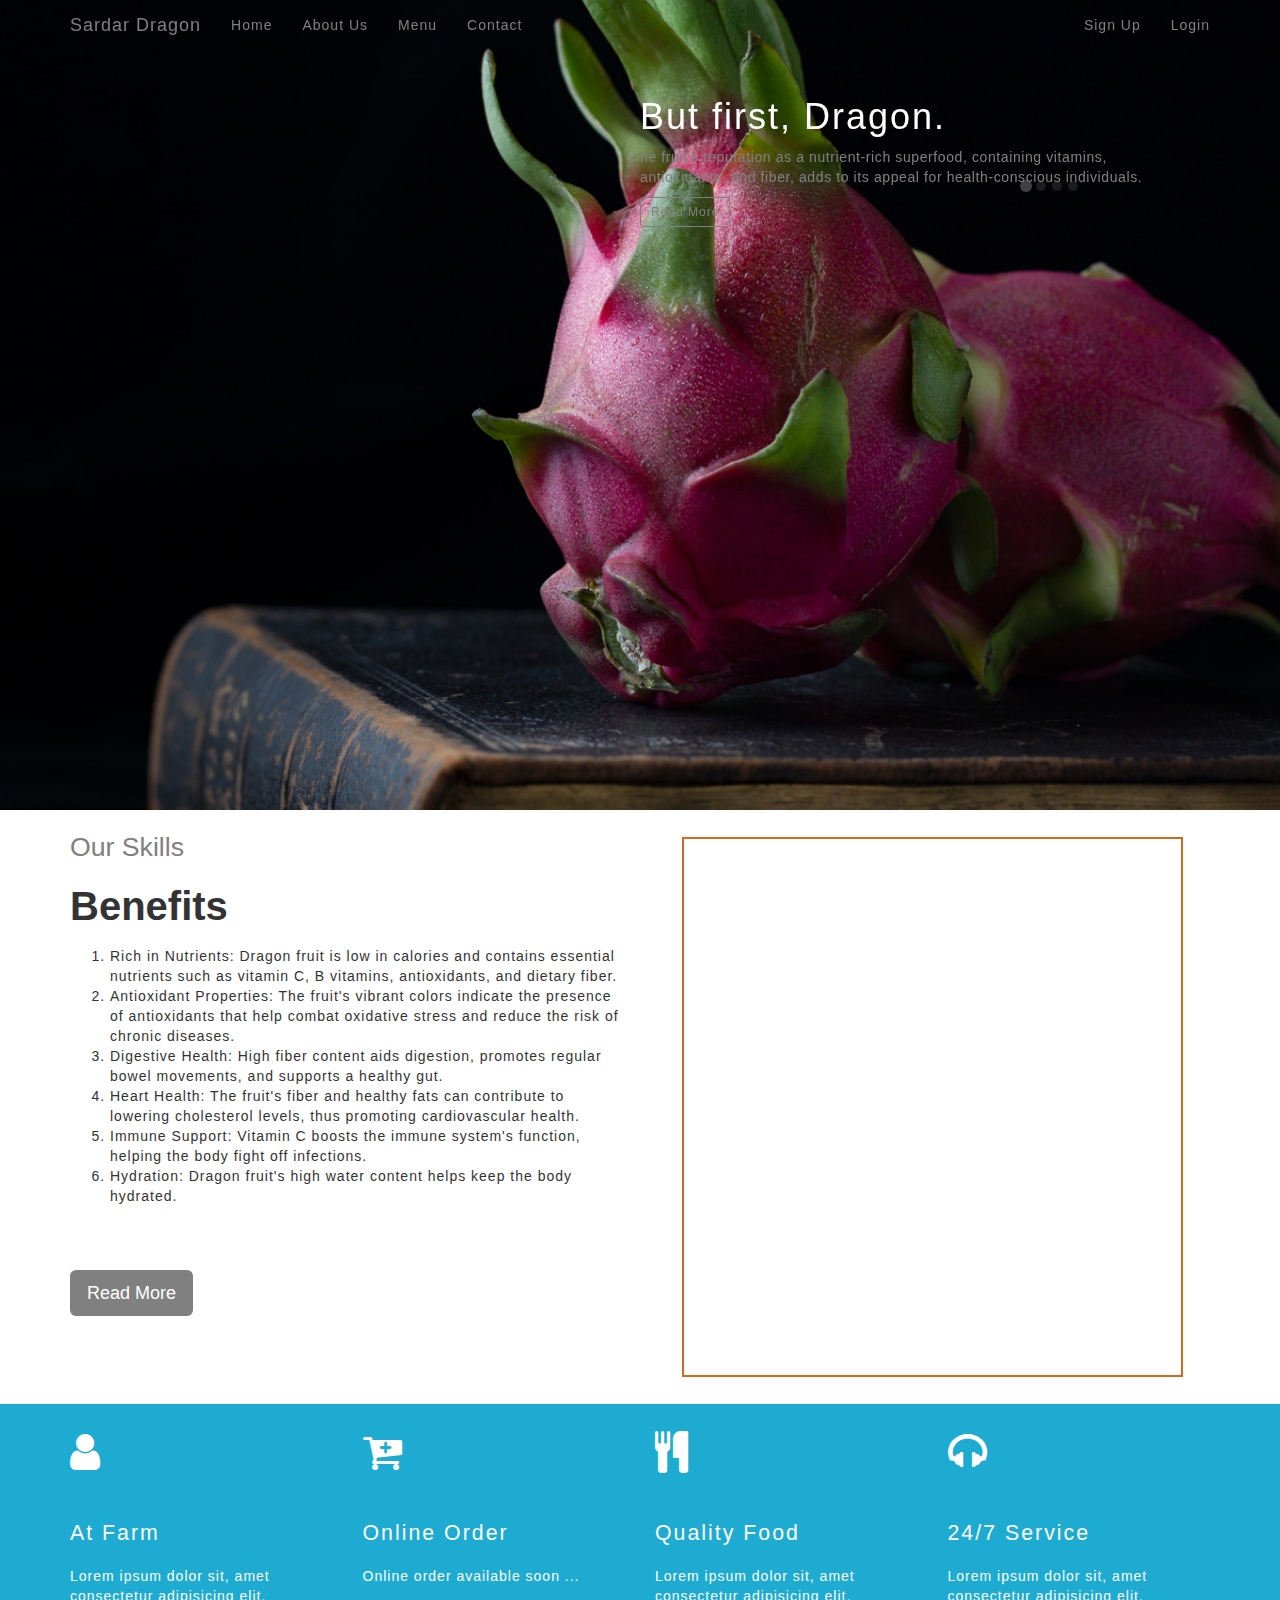
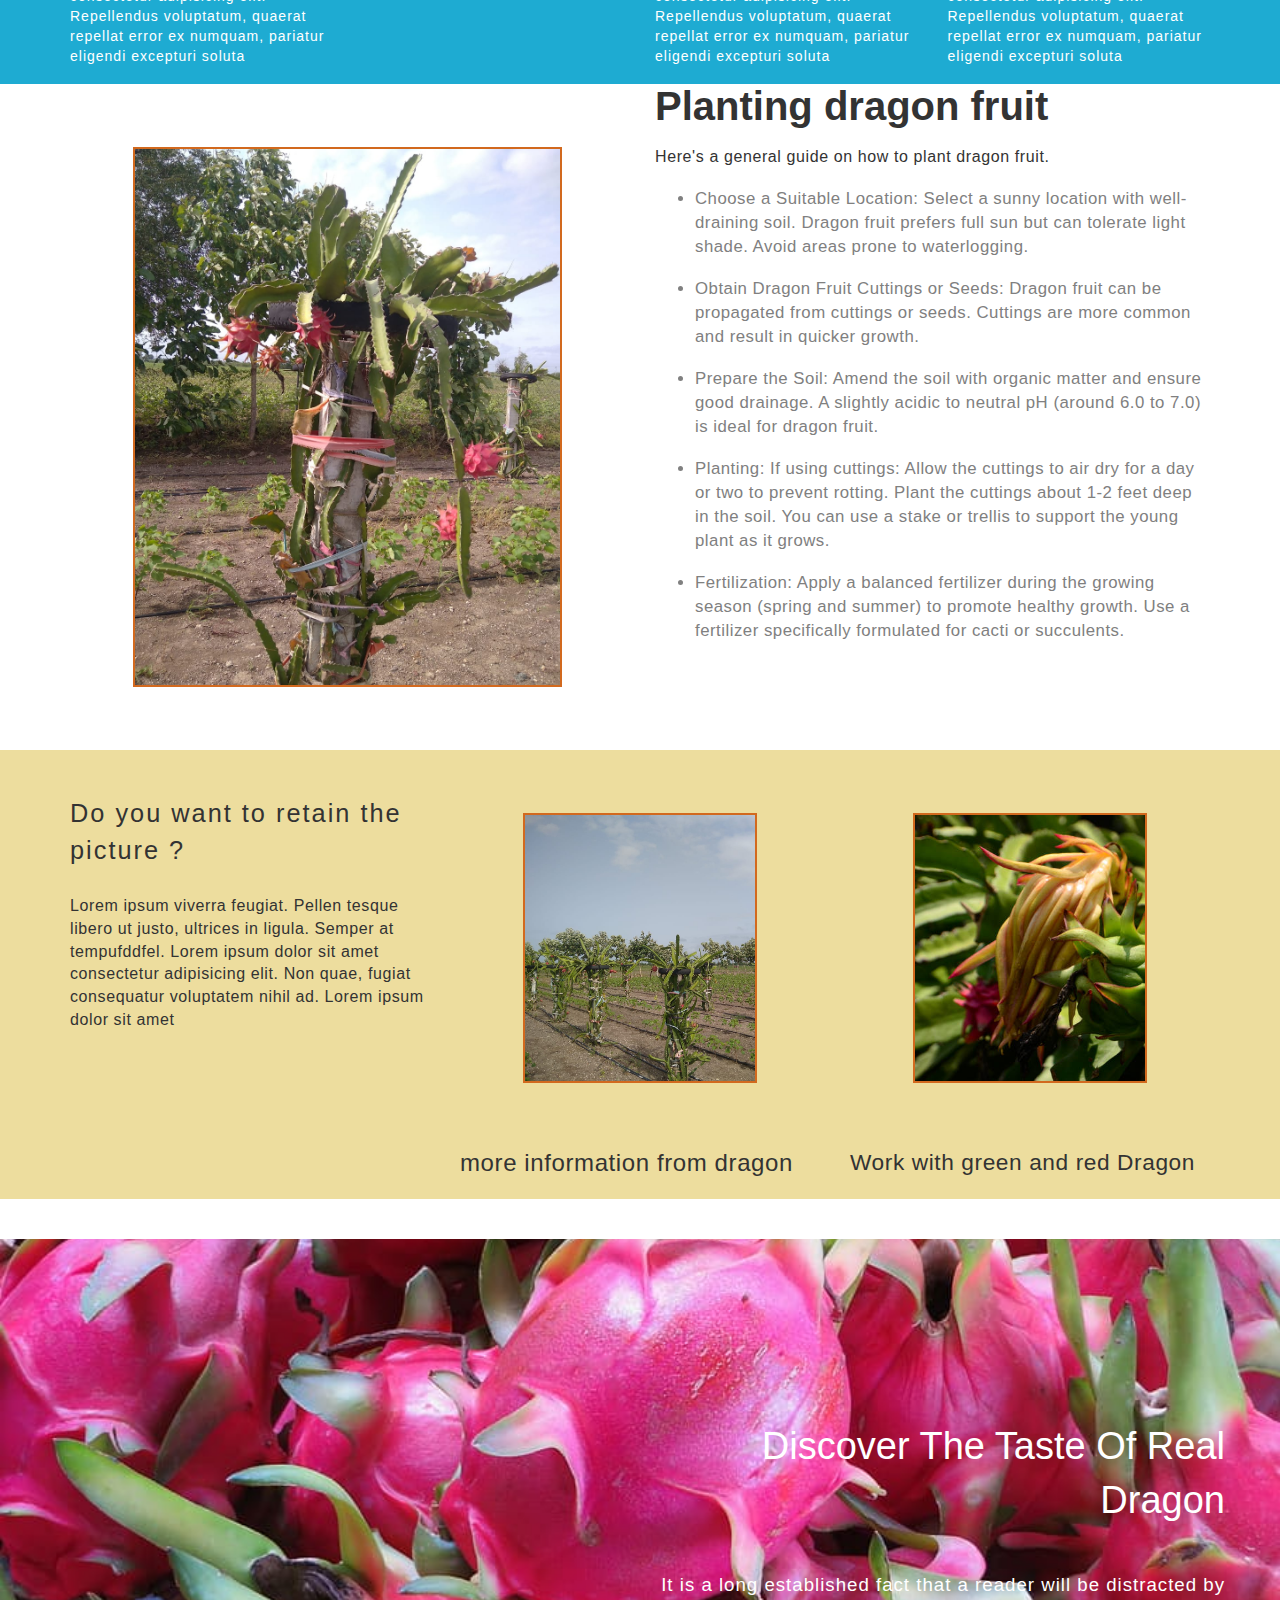
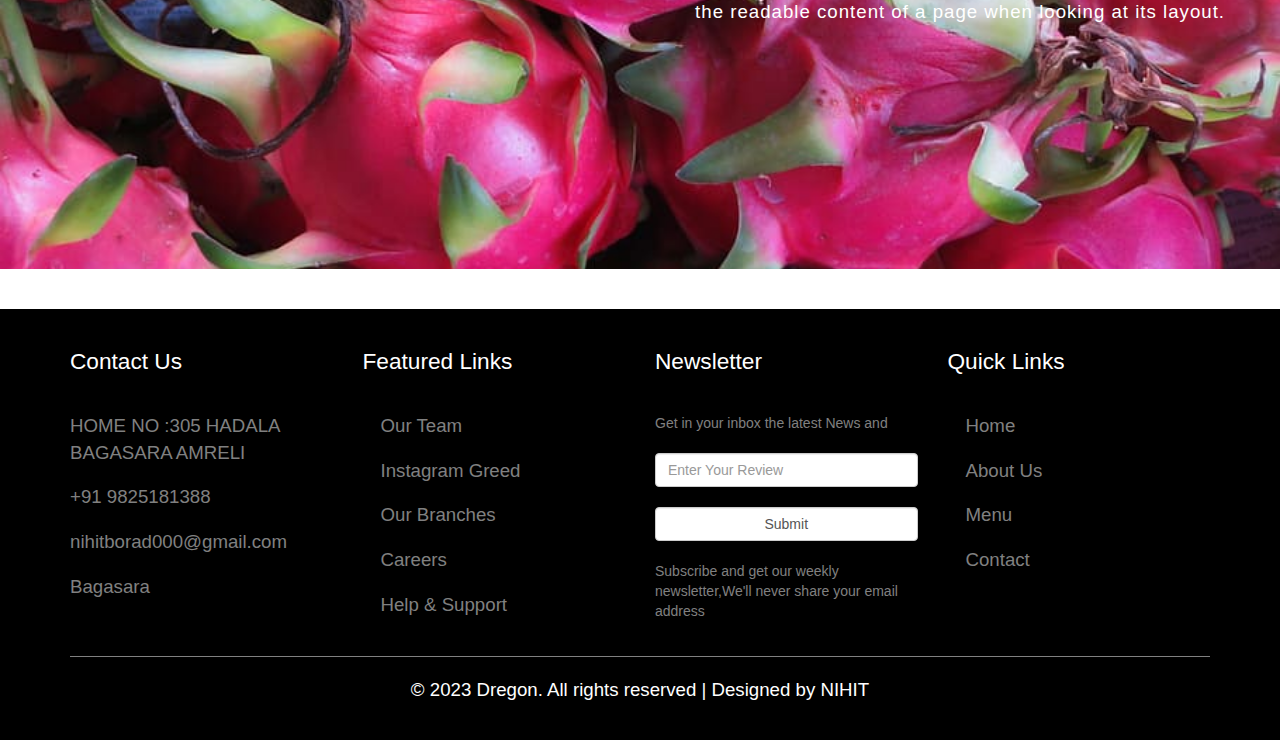
==== index.html @ 06ad3b14 "index.html" ====
<!DOCTYPE html>
<html lang="en">
<head>
    <meta charset="UTF-8">
    <meta http-equiv="X-UA-Compatible" content="IE=edge">
    <meta name="viewport" content="width=device-width, initial-scale=1.0">
    <title>Homepage</title>
    <link rel="stylesheet" href="css/bootstrap.min.css">
    <script src="js/jquery.min.js"></script>
    <script async src="https://pagead2.googlesyndication.com/pagead/js/adsbygoogle.js?client=ca-pub-2077417369306434"
     crossorigin="anonymous"></script>
    <meta name="google-adsense-account" content="ca-pub-2077417369306434">
    <script src="js/bootstrap.min.js"></script>
    <link rel="stylesheet" href="css/homepage.css">
    <link rel="stylesheet" href="https://cdnjs.cloudflare.com/ajax/libs/font-awesome/4.7.0/css/font-awesome.min.css">

</head>
<body>
   <script>
window.embeddedChatbotConfig = {
chatbotId: "KHoWxWak4g1ku_SMNcj6U",
domain: "www.chatbase.co"
}
</script>
<script
src="https://www.chatbase.co/embed.min.js"
chatbotId="KHoWxWak4g1ku_SMNcj6U"
domain="www.chatbase.co"
defer>
</script>
    <!-- HEADER -->
    <div style="background-image: url(img/19.jpg); height: 90vh; background-position:0pt; background-size: cover;">
        <div class="container">
            <div class="row">
                <div class="col-md-12">
                    <nav class="navbar navcss navbar-fixed-top">
                        <div class="container">
                            <div class="navbar-header">
                                <button type="button" class="navbar-toggle" data-toggle="collapse" data-target="#myNavbar">
                                    <span class="icon-bar menu"></span>
                                    <span class="icon-bar menu"></span>
                                    <span class="icon-bar menu"></span> 
                                </button>
                                <a class="navbar-brand logo" href="index.html">Sardar Dragon</a>
                            </div>
                            <div class="collapse navbar-collapse" id="myNavbar">
                                <ul class="nav navbar-nav navicon">
                                    <li class="active"><a href="index.html">Home</a></li>
                                    <li><a href="about.html">About Us</a></li>
                                    <li><a href="menu.html">Menu</a></li>
                                    <li><a href="contactus.html">Contact</a></li>
                                </ul>
                                <ul class="nav navbar-nav navbar-right navicon">
                                    <li><a href="#">Sign Up</a></li>
                                    <li><a href="#">Login</a></li>
                                </ul>
                            </div>
                        </div>
                    </nav>                  
                </div>
            </div>
<br><br>
            <!-- CARSOULE -->
            <div class="row" style="padding: 4vh;">
                <div class="col-md-offset-6">
                    <div id="myCarousel" class="carousel slide" data-ride="carousel">
                        <!-- Indicators -->
                        <ol class="carousel-indicators carslcss">
                          <li data-target="#myCarousel" data-slide-to="0"class="active"></li>
                          <li data-target="#myCarousel" data-slide-to="1"></li>
                          <li data-target="#myCarousel" data-slide-to="2"></li>
                          <li data-target="#myCarousel" data-slide-to="3"></li>
                        </ol>
                      
                        <!-- Wrapper for slides -->
                        <div class="carousel-inner" role="listbox">
                            <div class="item active carsl-content">
                              <h1>But first, Dragon.</h1>
                              <p>he fruit's reputation as a nutrient-rich superfood, containing vitamins, antioxidants, and fiber, adds to its appeal for health-conscious individuals.</p>
                              <button type="button" class="btn btn-sm">Read More</button>
                            </div>
                          
                            <div class="item carsl-content">
                              <h1>Unusual Shape !</h1>
                              <p> Dragon fruit's oblong or pear-like shape, often with scales resembling flames, gives it an otherworldly and intriguing appearance.</p>
                              <button type="button" class="btn btn-sm">Read More</button>
                            </div>

                            <div class="item carsl-content">
                                <h1>I love test of Dragon</h1>
                                <p>Its uncommon appearance makes dragon fruit a great conversation starter when shared among friends or used in gatherings.</p>
                                <button type="button" class="btn btn-sm">Read More</button>
                            </div>

                            <div class="item carsl-content">
                              <h1> Refreshing Flavor</h1>
                              <p>The mild, slightly sweet taste with hints of floral or tropical undertones is refreshing and appealing to a wide range of palates.</p>
                              <button type="button" class="btn btn-sm">Read More</button>
                            </div>
                        </div>            
                    </div>  
                </div>
            </div>
        </div>  
    </div>

    <div class="container">
        <div class="row">
            <div class="col-md-12">
                <div class="row">
                    <div class="col-md-6">
                        <div class="skills-title">Our Skills</div>
                        <div class="headline">Benefits</div>
                        <div class="details">
                            <ol>
                                <li>Rich in Nutrients: Dragon fruit is low in calories and contains essential nutrients such as vitamin C, B vitamins, antioxidants, and dietary fiber.</li>
                                <li>Antioxidant Properties: The fruit's vibrant colors indicate the presence of antioxidants that help combat oxidative stress and reduce the risk of chronic diseases.</li>
                               <li>Digestive Health: High fiber content aids digestion, promotes regular bowel movements, and supports a healthy gut.</li>
                               <li>Heart Health: The fruit's fiber and healthy fats can contribute to lowering cholesterol levels, thus promoting cardiovascular health.</li>
                               <li>Immune Support: Vitamin C boosts the immune system's function, helping the body fight off infections.</li>
                               <li>Hydration: Dragon fruit's high water content helps keep the body hydrated.</li>
                            </ol>
                        </div>
                        <button type="button" class="btn btn-lg skills-button">Read More</button>
                    </div>
                    <div class="col-md-6">
                        <div style="background-image: url(img/2.jpg); height: 60vh; background-position: 0pt; background-size: cover; margin: 3vh; border: 2px solid chocolate;"></div>
                    </div>
                </div>
            </div>
        </div>
    </div>

  <div class="container-fluid" style="background-color: rgb(30, 171, 210);">
        <div class="container">
            <div class="row">
                <div class="col-md-3">
                    <div><i class="fa fa-user fafacss fa-3x"></i></div>
                    <div class="title-cofee-type"> At Farm</div>
                    <div class="par-cofee-type">Lorem ipsum dolor sit, amet consectetur adipisicing elit. Repellendus voluptatum, quaerat repellat error ex numquam, pariatur eligendi excepturi soluta</div>
                </div>

                <div class="col-md-3">
                    <div><i class="fa fa-cart-plus fafacss fa-3x"></i></div>
                    <div class="title-cofee-type">Online Order</div>
                    <div class="par-cofee-type">Online order available soon ...</div>
                </div>

                <div class="col-md-3 mx-2">
                    <div><i class="fa fa-cutlery fafacss fa-3x"></i></div>
                    <div class="title-cofee-type">Quality Food</div>
                    <div class="par-cofee-type">Lorem ipsum dolor sit, amet consectetur adipisicing elit. Repellendus voluptatum, quaerat repellat error ex numquam, pariatur eligendi excepturi soluta</div>
                </div>
                
                <div class="col-md-3">
                    <div><i class="fa fa-headphones fafacss fa-3x"></i></div>
                    <div class="title-cofee-type">24/7 Service</div>
                    <div class="par-cofee-type">Lorem ipsum dolor sit, amet consectetur adipisicing elit. Repellendus voluptatum, quaerat repellat error ex numquam, pariatur eligendi excepturi soluta</div>
                </div>
            </div>
        </div>
    </div>

    <div class="container">
        <div class="row">
            <div class="col-md-6">
                <div style="background-image: url(img/4.jpg); height: 60vh; background-position: 0pt; background-size: cover; margin: 7vh; border: 2px solid chocolate;"></div>
            </div>
            <div class="col-md-6">
                <div class="headline">Planting dragon fruit</div>
                <div class="par-esiest">Here's a general guide on how to plant dragon fruit.</div>
                <ul class="easy-ul-list">
                    <li p style="font-size: larger;">Choose a Suitable Location:  Select a sunny location with well-draining soil. Dragon fruit prefers full sun but can tolerate light shade. Avoid areas prone to waterlogging.</li>
                    <li p style="font-size: larger;">Obtain Dragon Fruit Cuttings or Seeds:  Dragon fruit can be propagated from cuttings or seeds. Cuttings are more common and result in quicker growth.</li>
                    <li p style="font-size: larger;">Prepare the Soil:
                        Amend the soil with organic matter and ensure good drainage. A slightly acidic to neutral pH (around 6.0 to 7.0) is ideal for dragon fruit.</li>
                    <li p style="font-size: larger;">Planting:  If using cuttings: Allow the cuttings to air dry for a day or two to prevent rotting. Plant the cuttings about 1-2 feet deep in the soil. You can use a stake or trellis to support the young plant as it grows.</li>
                    <li p style="font-size: larger;">Fertilization:  Apply a balanced fertilizer during the growing season (spring and summer) to promote healthy growth. Use a fertilizer specifically formulated for cacti or succulents.</li>
                    
                </ul>
            </div>
        </div>
    </div>
    
    <div class="container-fluid" style="background-color: rgb(237, 221, 158);">
        <div class="container">
            <div class="row">
                <div class="col-md-4">
                    <div class="title-esiest">
                        Do you want to retain the picture ?
                    </div>
                    <div class="par-esiest">
                        Lorem ipsum viverra feugiat. Pellen tesque libero ut justo, ultrices in ligula. Semper at tempufddfel. Lorem ipsum dolor sit amet consectetur adipisicing elit. Non quae, fugiat consequatur voluptatem nihil ad. Lorem ipsum dolor sit amet
                    </div>
                </div>

                <div class="col-md-4">
                    <div style="background-image: url(img/pic.jpg); height: 30vh; background-position: 0pt; background-size: cover; margin: 7vh; border: 2px solid chocolate;"></div>
                       
                                     
                    <div class="par-video"> more information from dragon</div>
                </div>

                <div class="col-md-4">
                    <div style="background-image: url(img/njjik.jpg); height: 30vh; background-position: 0pt; background-size: cover; margin: 7vh; border: 2px solid chocolate;"></div>                    
                    <div class="par-video2">Work with green and red Dragon</div>
                </div>
            </div>
        </div>
    </div>
<br><br>
    <div class="container-fluid" style="background-image: url(img/31.jpg); height: 70vh; background-position:center; background-size: cover;">
        <div class="container">
            <div class="row">
                <div class="col-md-offset-6">
                    <div class="discover-real">
                        Discover The Taste Of Real Dragon
                    </div>
                    <div class="discover-par">
                        It is a long established fact that a reader will be distracted by the readable content of a page when looking at its layout.
                    </div>
                </div>
            </div>
        </div>
    </div>
    <br><br>


    <div class="container-fluid" style="background-color: black; color: white;">
        <div class="container">
            <div class="row">
                <div class="col-md-3">
                    <div class="footer-title">Contact Us</div>
                    <div class="footer-con"> HOME NO :305 HADALA BAGASARA AMRELI</div>
                    <div class="footer-con">+91 9825181388</div>
                    <div class="footer-con">nihitborad000@gmail.com</div>
                    <div class="footer-con">Bagasara</div>
                </div>
                <div class="col-md-3">
                    <div class="footer-title">Featured Links</div>
                    <div class="footer-link"><a href="#">Our Team</a></div>
                    <div class="footer-link"><a href="#">Instagram Greed</a></div>
                    <div class="footer-link"><a href="#">Our Branches</a></div>
                    <div class="footer-link"><a href="#">Careers</a></div>
                    <div class="footer-link"><a href="#">Help & Support</a></div>
                </div>
                <div class="col-md-3">
                    <div class="footer-title">Newsletter</div>
                    <div style="color: grey;">Get in your inbox the latest News and</div><br>
                    <form action="">
                        <input type="text" class="form-control" placeholder="Enter Your Review"><br>
                        <input type="submit" value="Submit" class="form-control"><br>
                    </form>
                    <div style="color: grey;">Subscribe and get our weekly newsletter,We'll never share your email address</div>
                </div>
                <div class="col-md-3">
                    <div class="footer-title">Quick Links</div>
                    <div class="footer-link"><a href="index.html">Home</a></div>
                    <div class="footer-link"><a href="about.html">About Us</a></div>
                    <div class="footer-link"><a href="menu.html">Menu</a></div>
                    <div class="footer-link"><a href="contactus.html">Contact</a></div>
                </div>
            </div><hr style="border-color: grey;">

            <div class="row">
                <div class="col-md-12">
                    <div class="text-center" style="padding: 0 0 4vh 0; font-size: 14pt;">© 2023 Dregon. All rights reserved | Designed by NIHIT</div>
                </div>
            </div>
        </div>
    </div>
</body>
</html>
---- css/homepage.css ----
/* NAVBAR CSS =============== */

.logo
{
    color: grey;
    letter-spacing: 1px;
}
.logo:hover
{
    color: white;
}
.navicon li a
{
    color: grey;
    letter-spacing: 1px;
}
.navicon li a:hover
{
    background-color: transparent;
    color: white;
}
.navicon li a:focus
{
    background-color: transparent;
}
.menu
{
    background-color: grey;
}


/* CAROSUL CSS =============== */
.carslcss
{
    /* background-color: blue; */
    text-align: right;
}

.carslcss li
{
    border:none;    
    background-color: grey;
    opacity: 0.2;
}
.carslcss .active
{
    background-color: grey;
    opacity: 0.5;
}

.carsl-content h1
{
    color: white;
    letter-spacing: 2px;
}

.carsl-content p
{
    color: grey;
    letter-spacing: .6px;
}

.carsl-content button
{
    background-color: transparent;
    color: grey;
    border-color: grey;
    letter-spacing: 1px;
}

.carsl-content button:focus ,.carsl-content button:hover
{
    background-color: transparent;
    color: white;
    border-color: white;
}


/* our skillss============== */
.skills-title
{
    font-size: 20pt;
    color:grey;
    padding: 2vh 0;
}

.headline
{
    font-size:30pt;
    line-height: 1.1;
    font-weight: bold;
}
.details
{
    letter-spacing: 1px;
    padding: 2vh 0;
}

.skills-button
{
    margin: 4vh 0;
    background-color: grey;
    color: white;
    transition: 0.5s;
}

.skills-button:hover
{
    background-color: orange;
    color: white;
    transition: 0.5s;
}




.fafacss
{
    margin: 3vh 0;
    color: white;
}
.title-cofee-type
{
    font-size: 16pt;
    letter-spacing: 2px;
    color: white;
    margin: 2vh 0;
}
.par-cofee-type
{
    color: white;
    letter-spacing: 1px;
    margin: 2vh 0;
}


.title-esiest
{
    font-size: 19pt;
    letter-spacing: 2px;
    margin: 5vh 0 3vh 0;
}

.par-esiest
{
    font-size: 12pt;
    letter-spacing: .6px;
    margin: 2vh 0;
}

.easy-ul-list li
{
    font-size: 11pt;
    letter-spacing: .5px;
    color: grey;
    margin-bottom: 2vh;
}
.easy-ul-list { margin-bottom: 4vh;}






.video-box
{
    margin: 3vh 2vh 0 0vh;
}
.par-video
{
    font-size: 18pt;
    letter-spacing: .6px;
    margin: 2vh 0;   
}
.par-video2
{
    font-size: 17pt;
    letter-spacing: .6px;
    margin: 2vh 0;   
}





.discover-real
{
    font-size: 28.5pt;
    color: white;
    text-align: right;
    margin-top: 20vh;
}

.discover-par
{
    font-size: 14pt;
    color: white;
    letter-spacing: 1px;
    margin-top: 5vh;
    text-align: right;
}






.footer-title
{
    font-size: 17pt;
    margin: 4vh 0 ;
}
.footer-con
{
    font-size: 14pt;
    color: grey;
    margin-bottom: 2vh;
}
.footer-link a
{
    color: grey;
    text-decoration: none;
    font-size: 14pt;
}
.footer-link
{
    margin-bottom: 2vh;
    margin-left: 2vh;
}
.footer-link a:hover
{
    color: white;
}
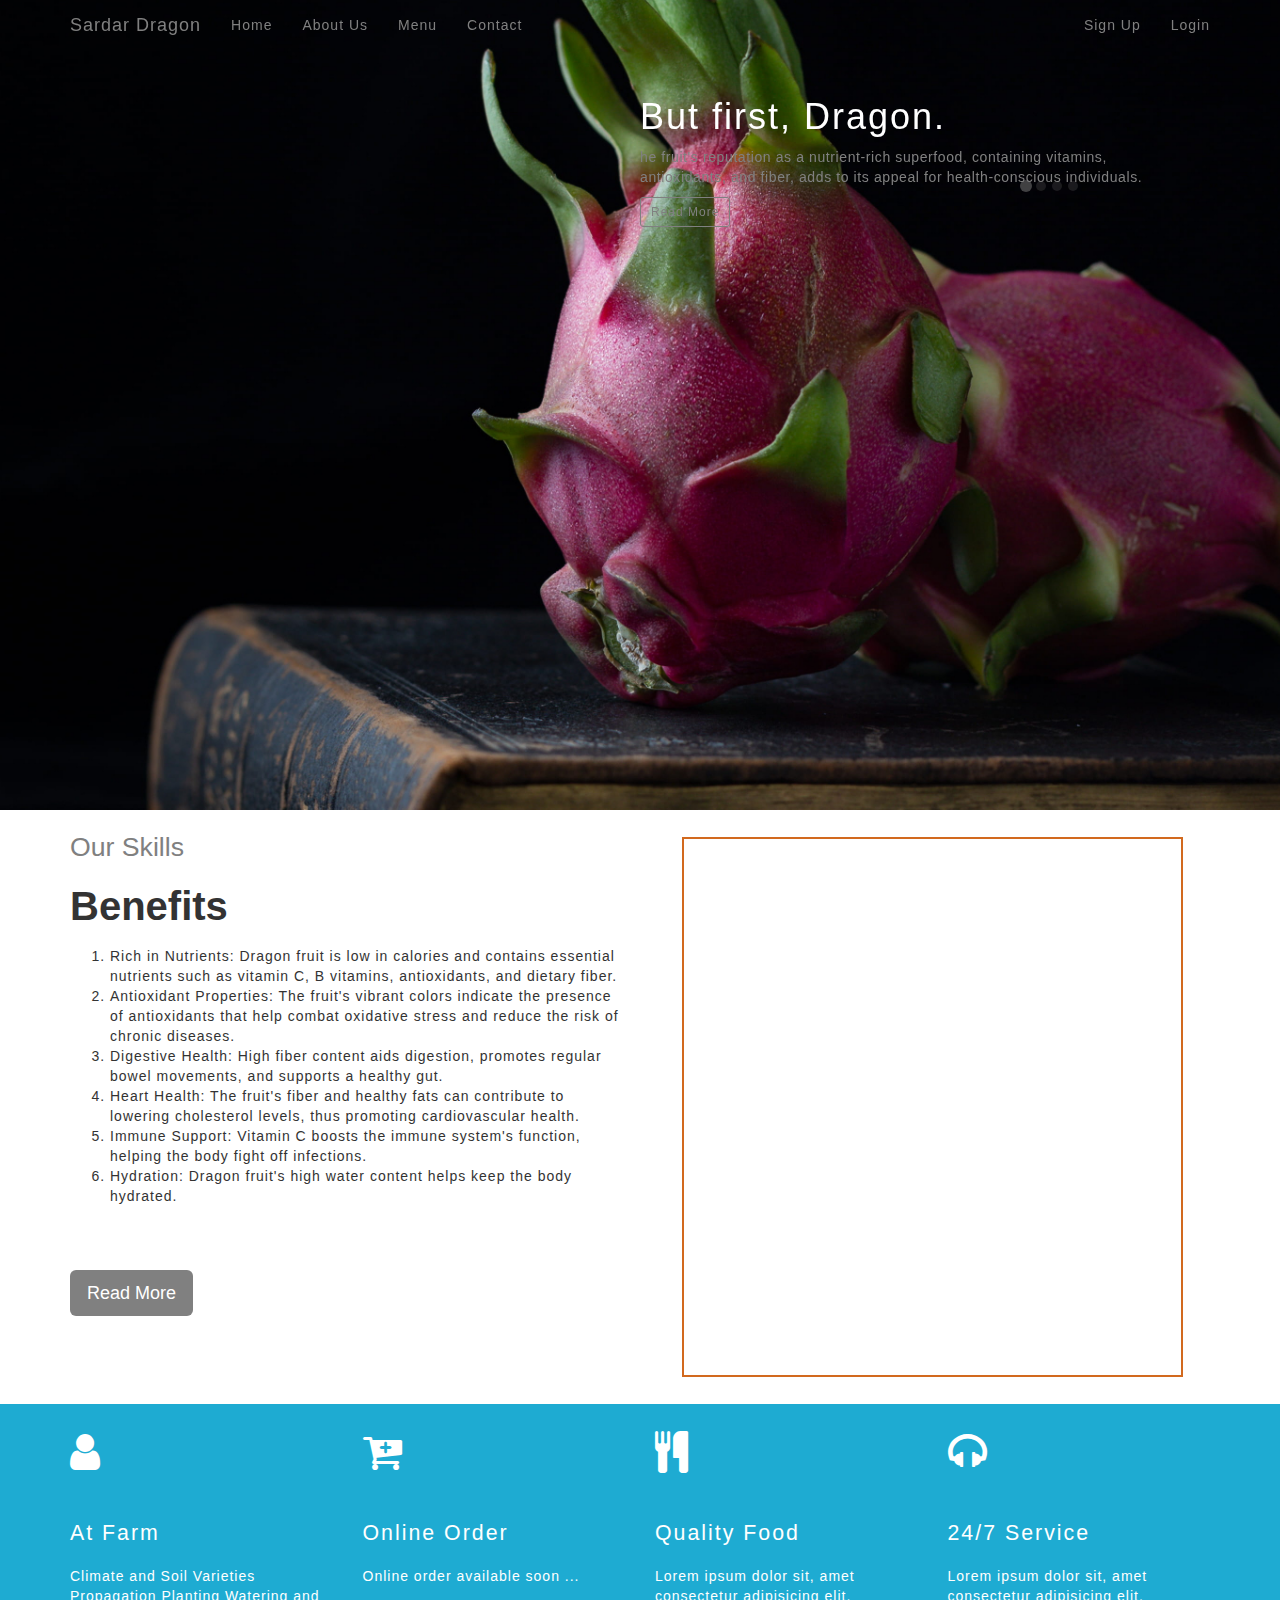
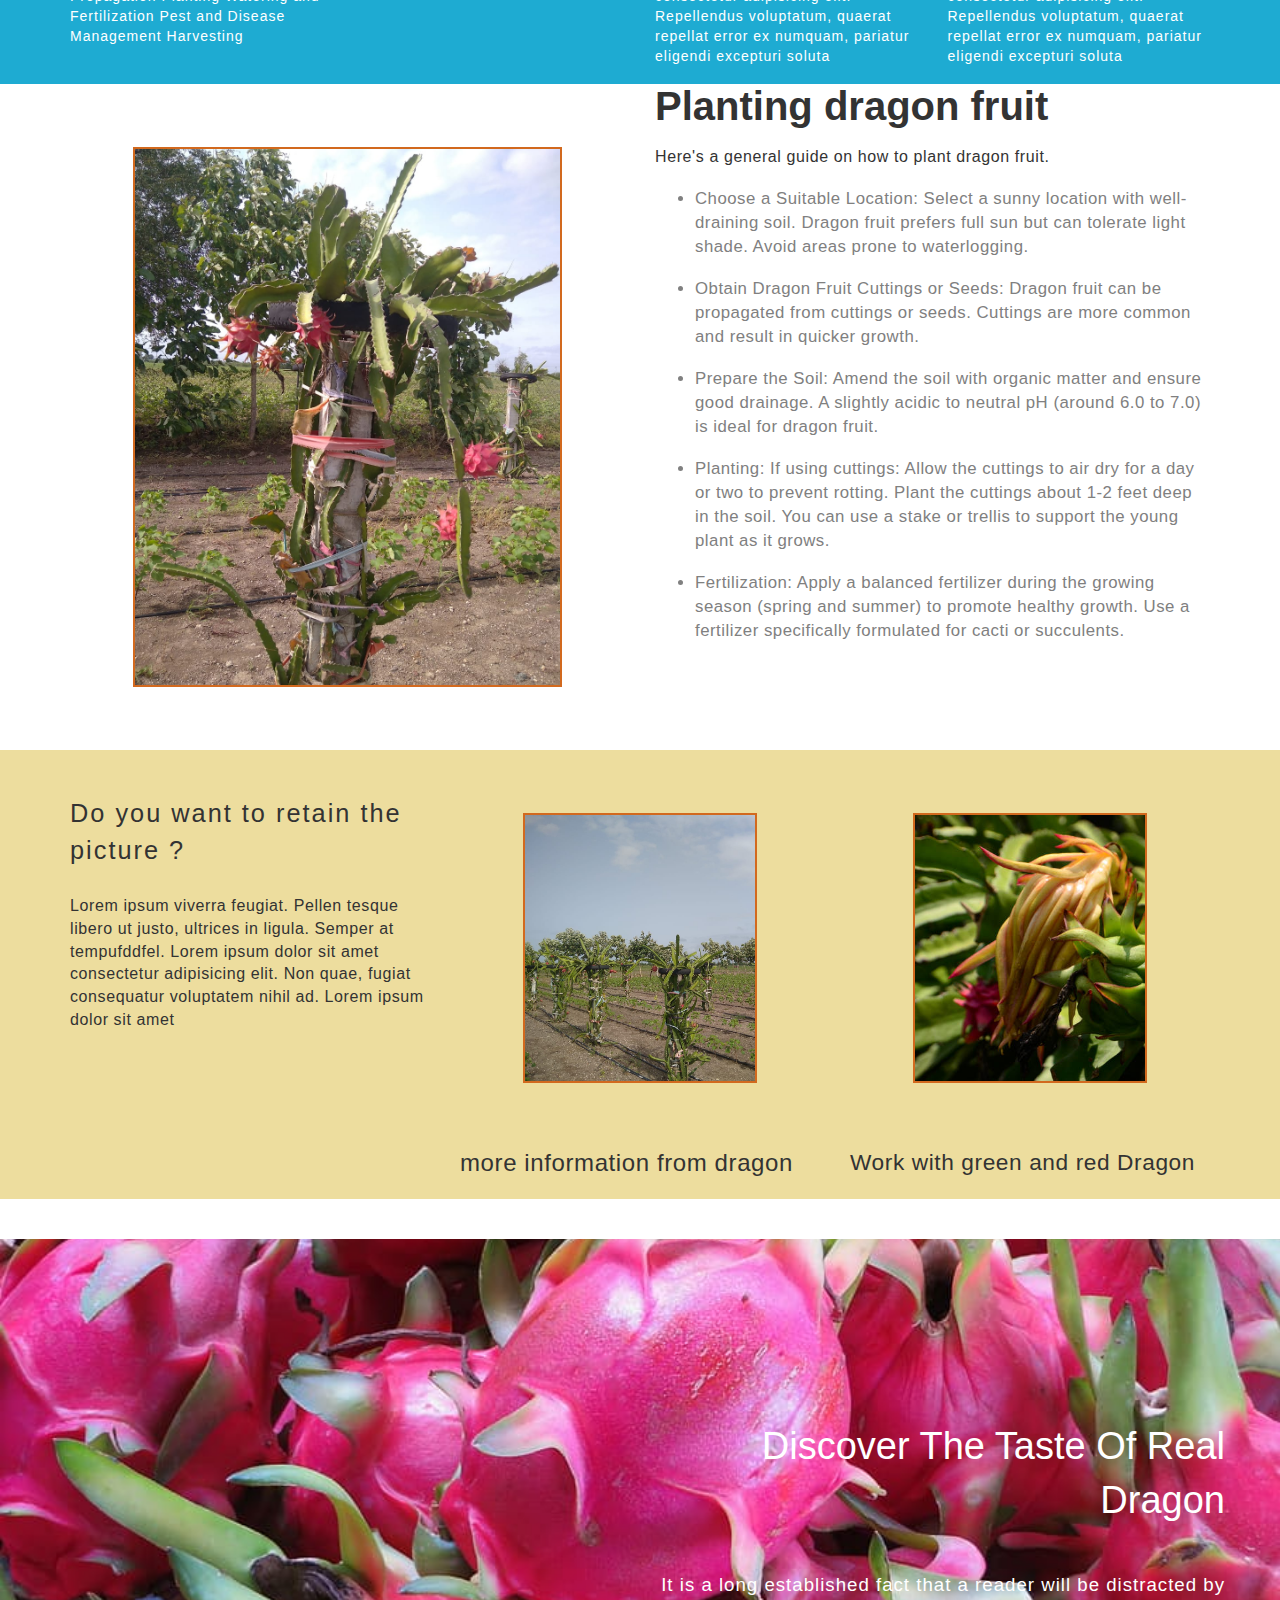
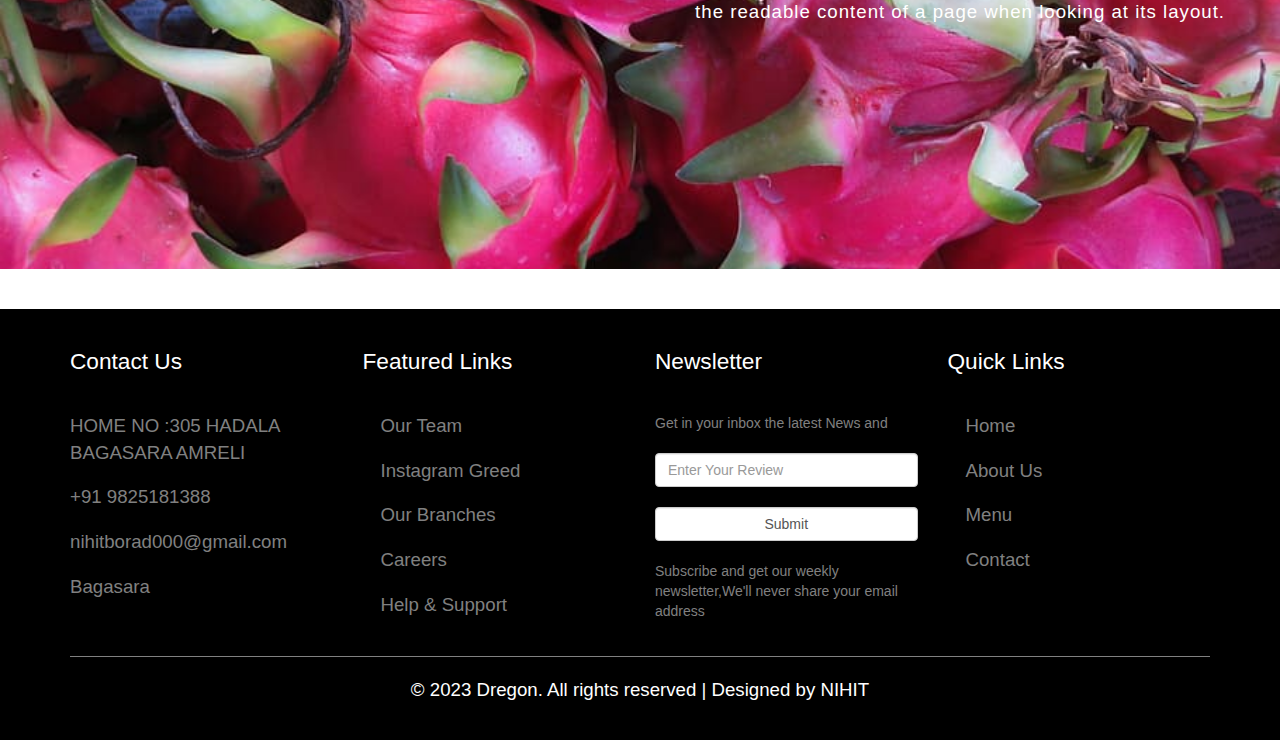
==== commit 05c9a701: "index.html" ====
--- a/index.html
+++ b/index.html
@@ -137,7 +137,7 @@
                 <div class="col-md-3">
                     <div><i class="fa fa-user fafacss fa-3x"></i></div>
                     <div class="title-cofee-type"> At Farm</div>
-                    <div class="par-cofee-type">Lorem ipsum dolor sit, amet consectetur adipisicing elit. Repellendus voluptatum, quaerat repellat error ex numquam, pariatur eligendi excepturi soluta</div>
+                    <div class="par-cofee-type">Climate and Soil Varieties  Propagation  Planting   Watering and Fertilization   Pest and Disease Management  Harvesting  </div>
                 </div>
 
                 <div class="col-md-3">
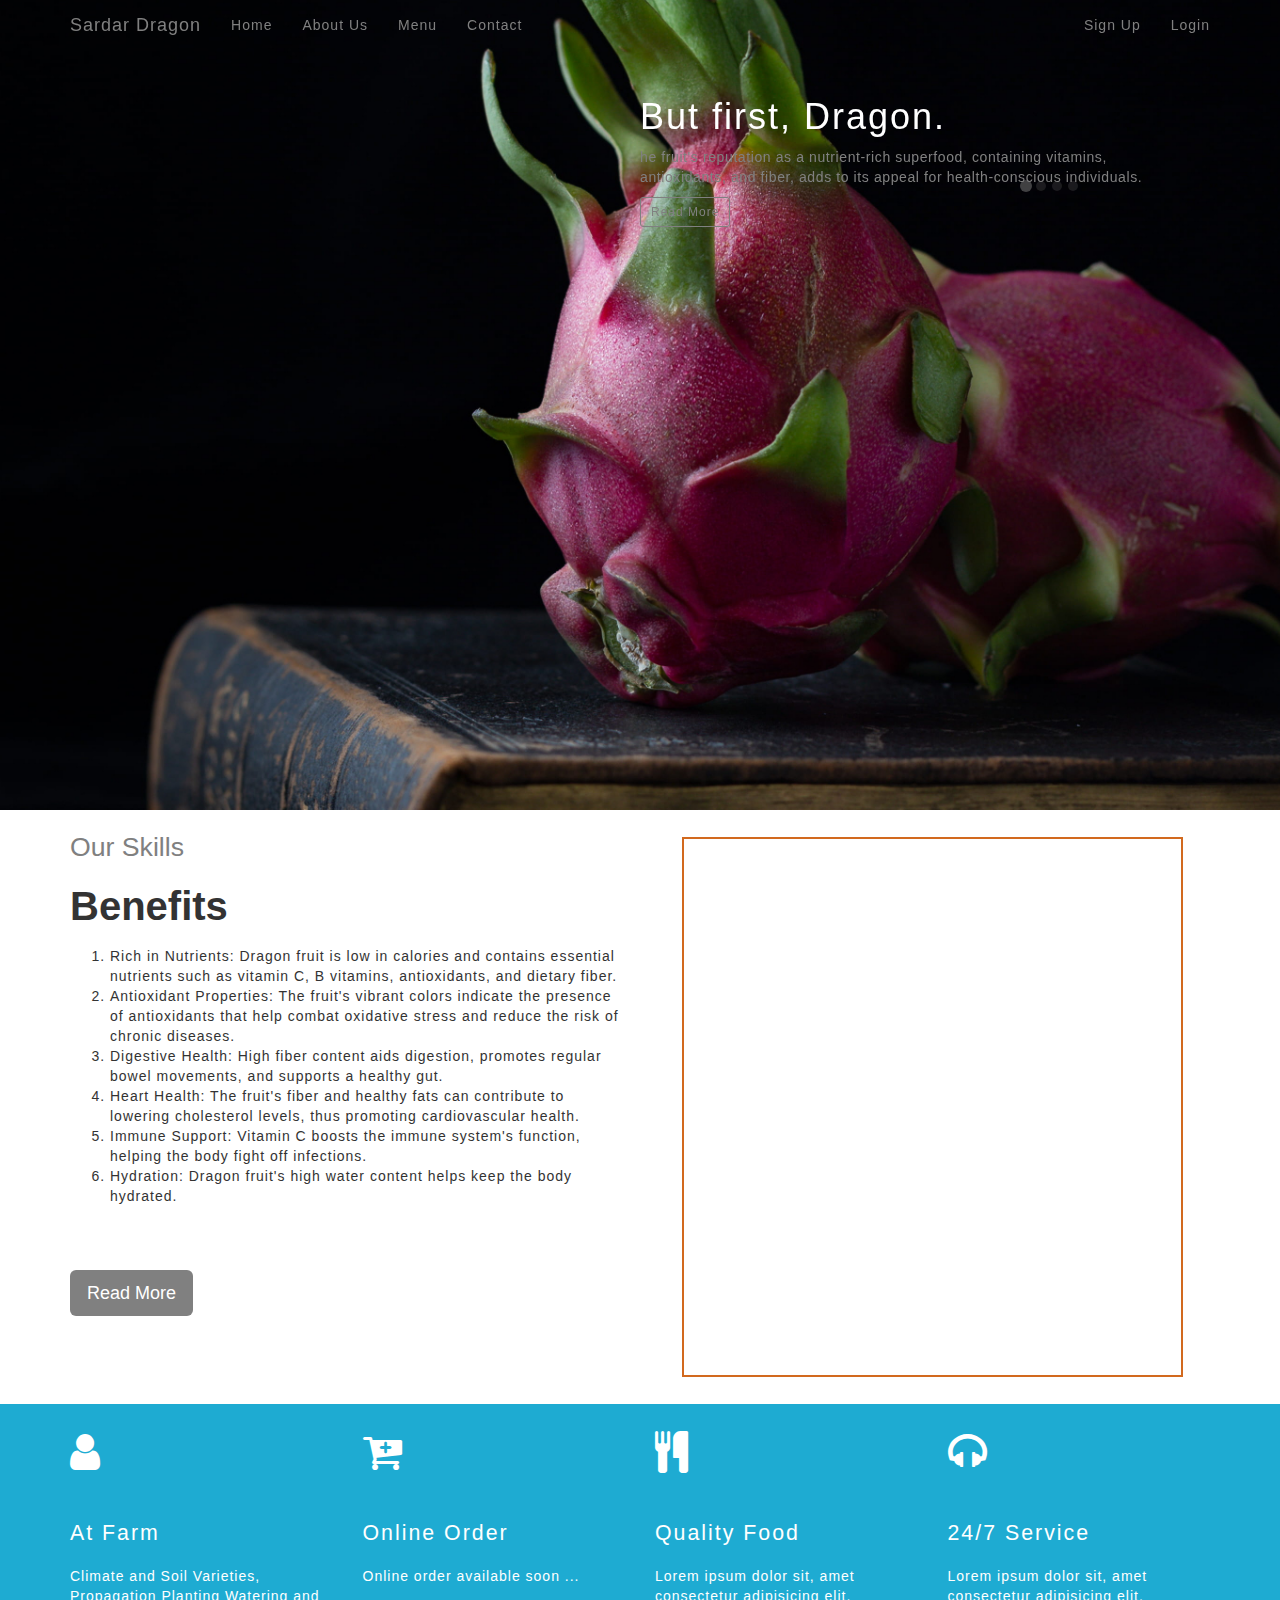
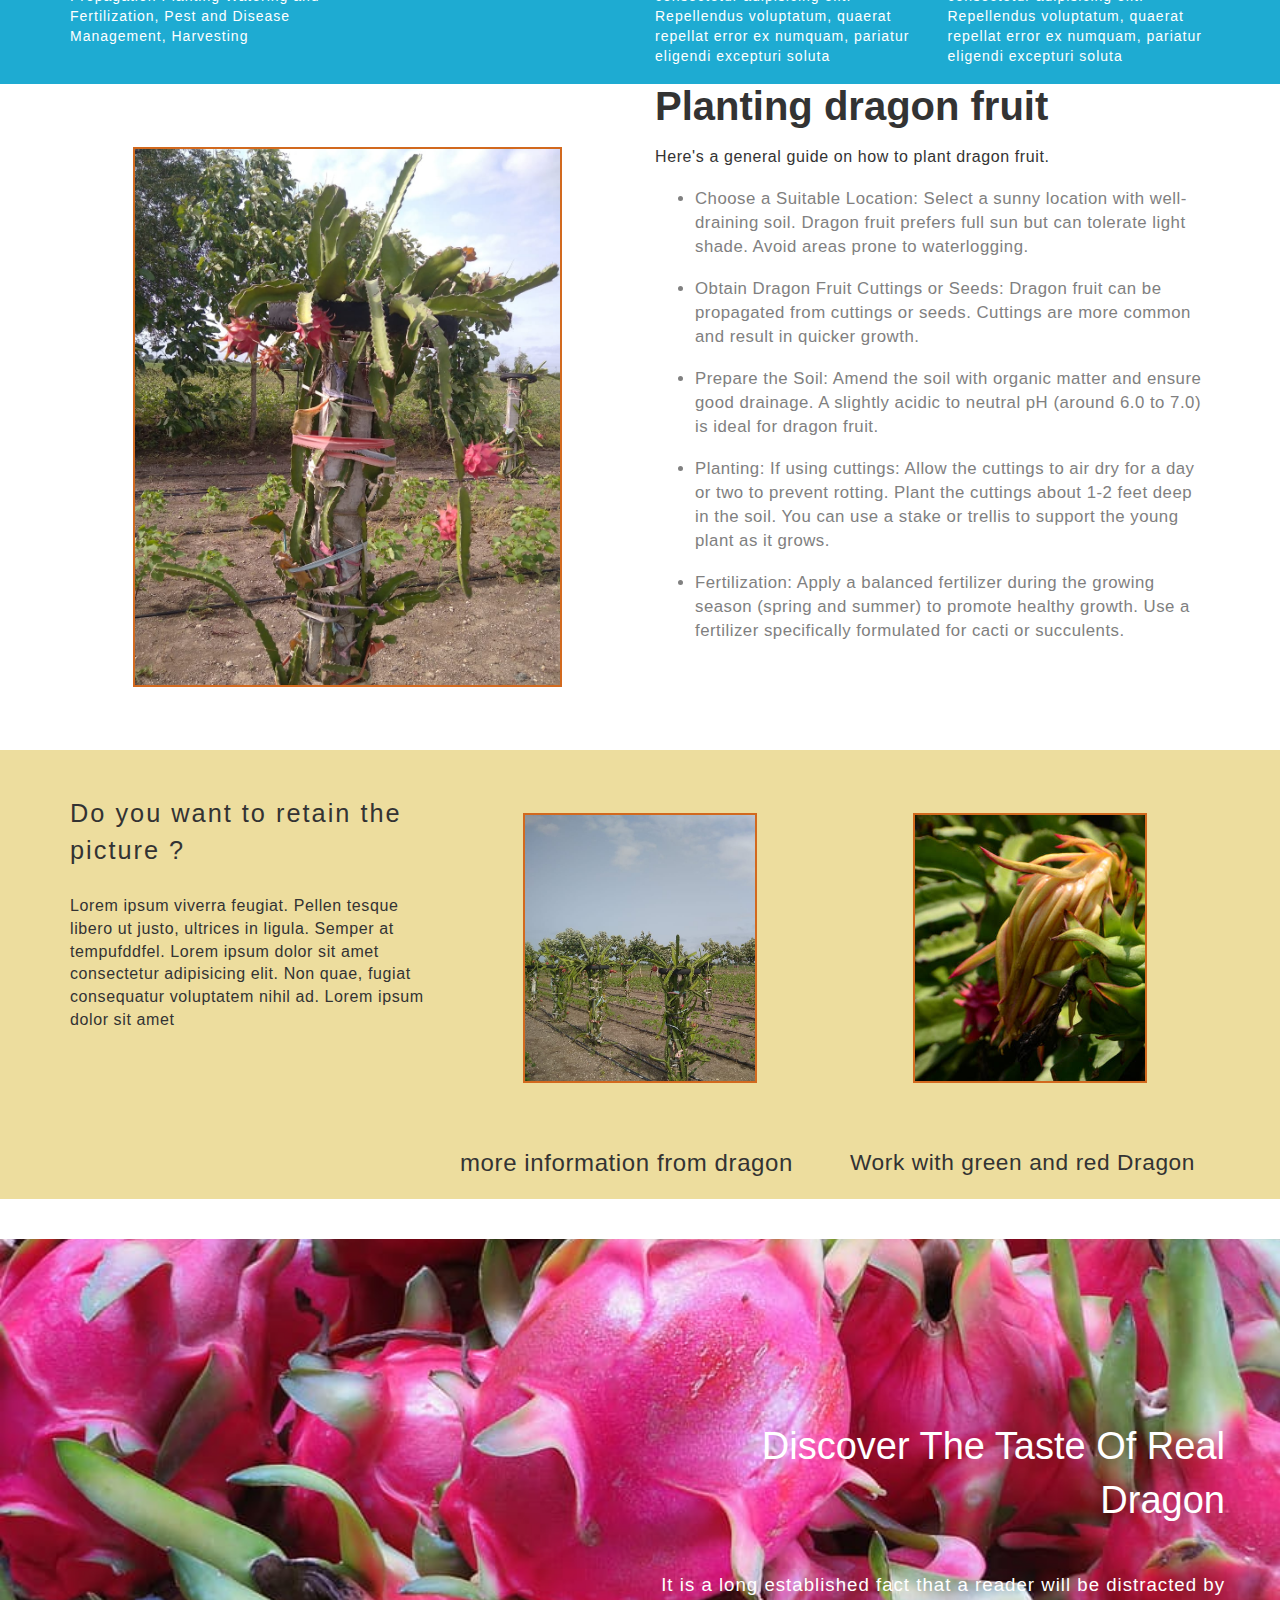
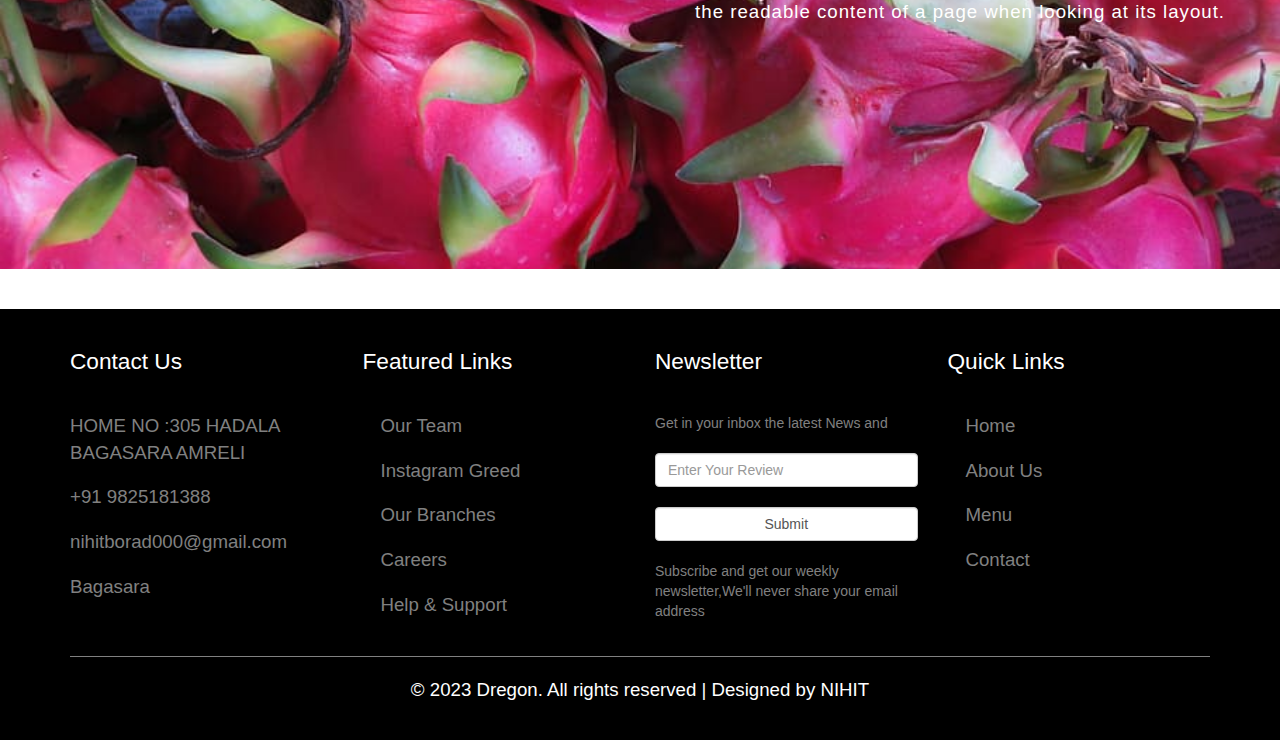
==== commit b361fda5: "index.html" ====
--- a/index.html
+++ b/index.html
@@ -137,7 +137,7 @@
                 <div class="col-md-3">
                     <div><i class="fa fa-user fafacss fa-3x"></i></div>
                     <div class="title-cofee-type"> At Farm</div>
-                    <div class="par-cofee-type">Climate and Soil Varieties  Propagation  Planting   Watering and Fertilization   Pest and Disease Management  Harvesting  </div>
+                    <div class="par-cofee-type">Climate and Soil Varieties,  Propagation  Planting   Watering and Fertilization,   Pest and Disease Management,  Harvesting  </div>
                 </div>
 
                 <div class="col-md-3">
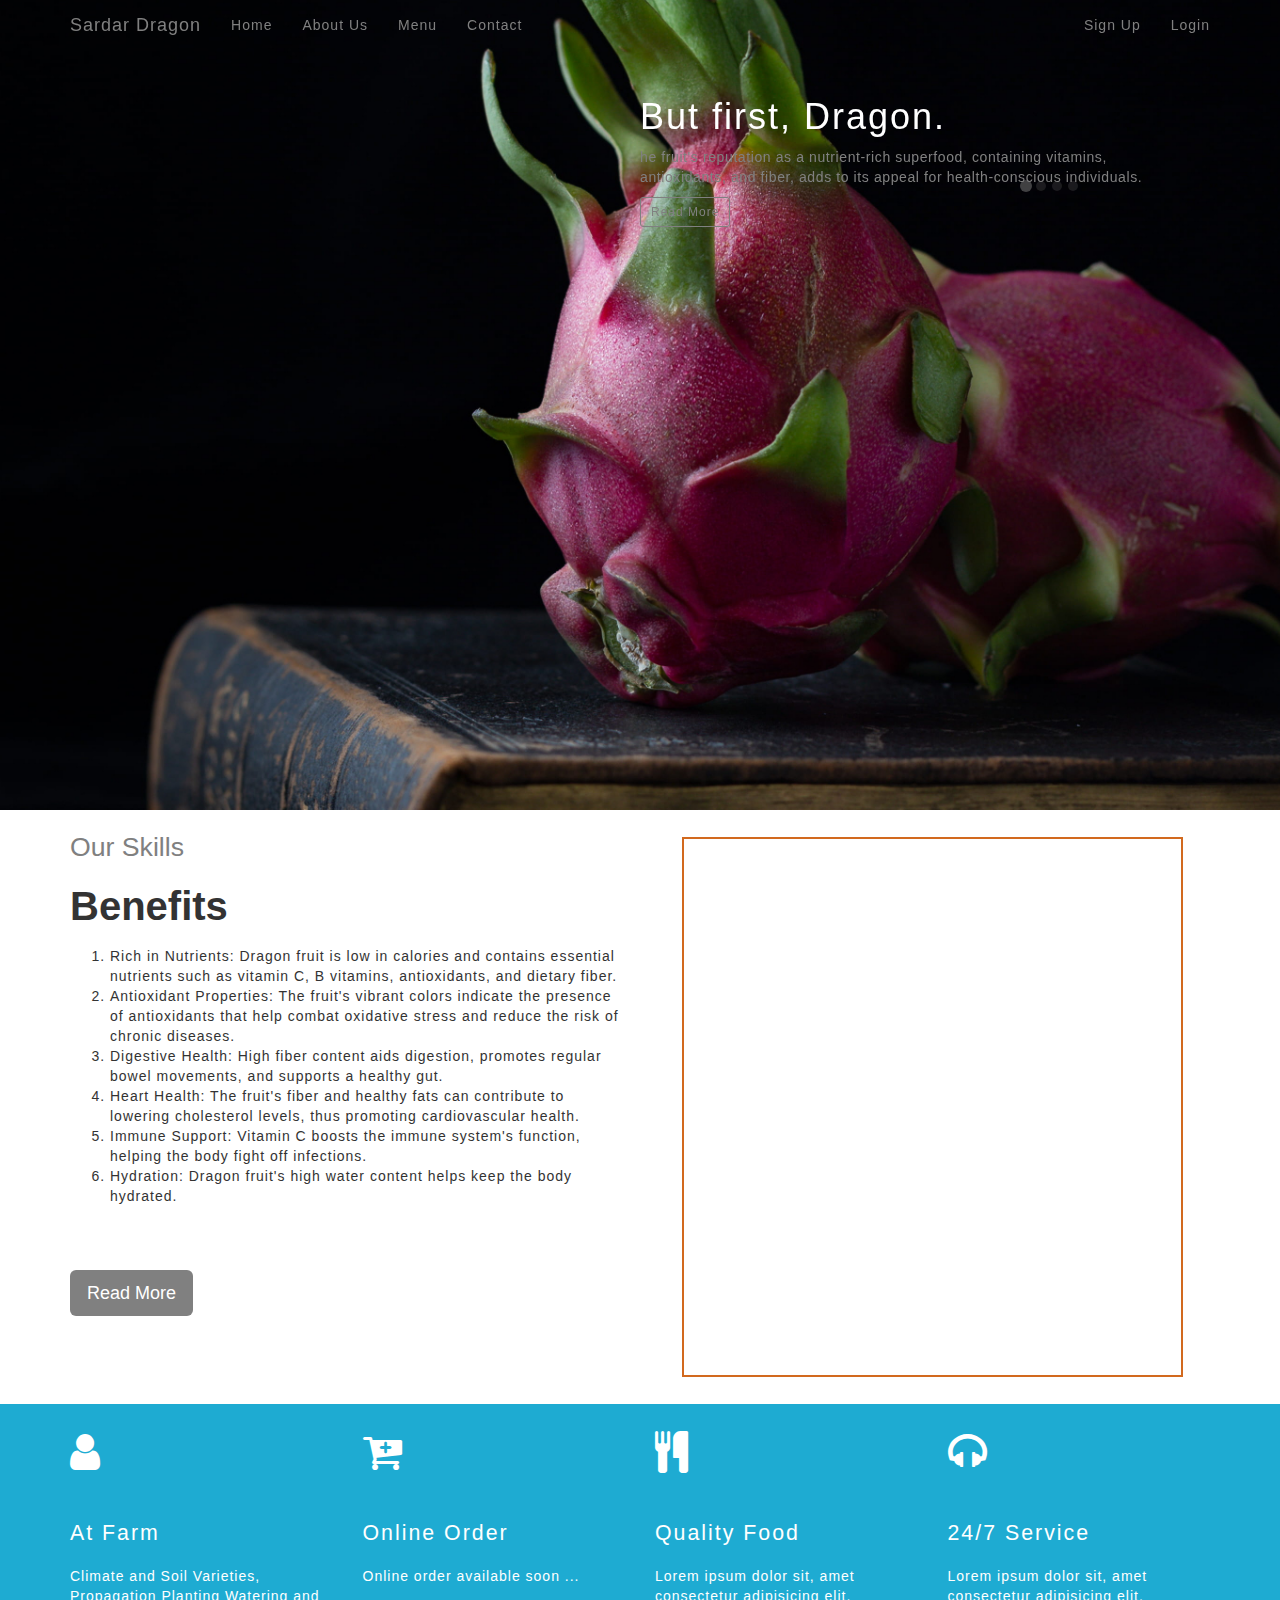
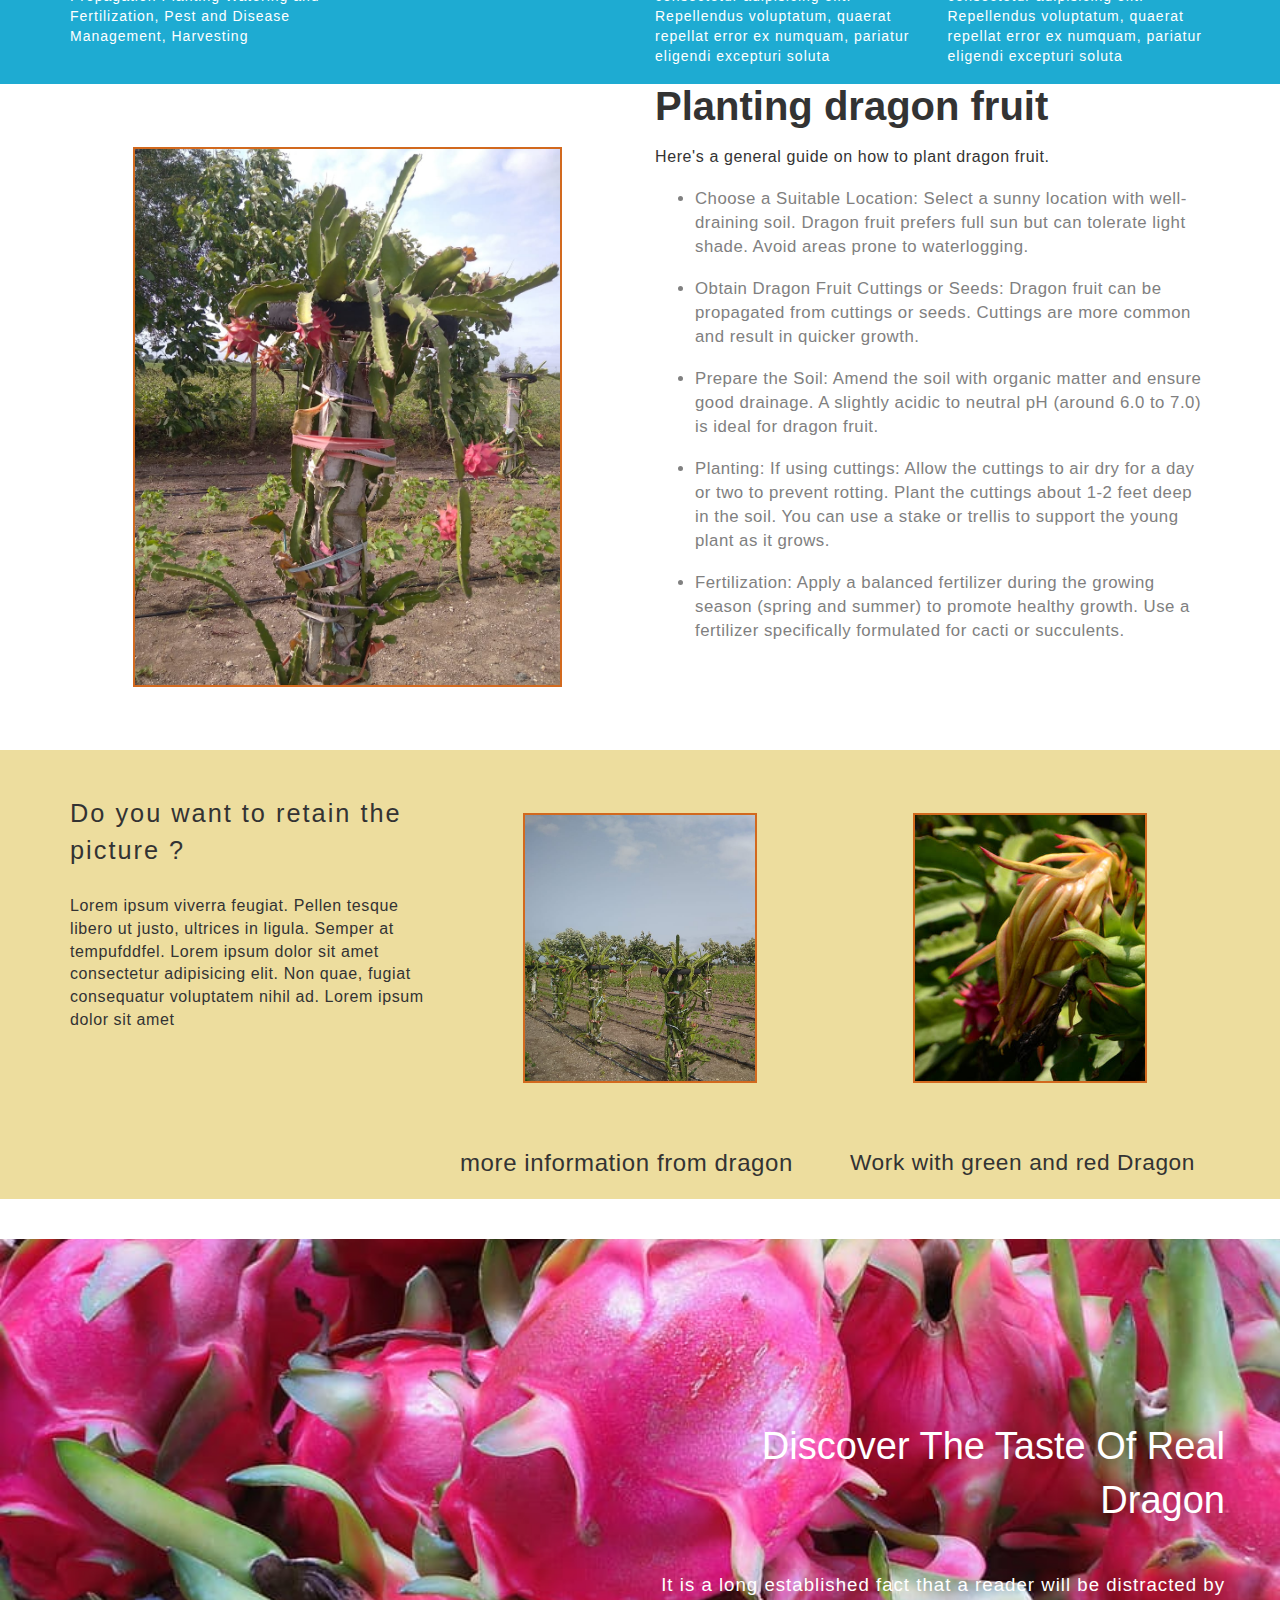
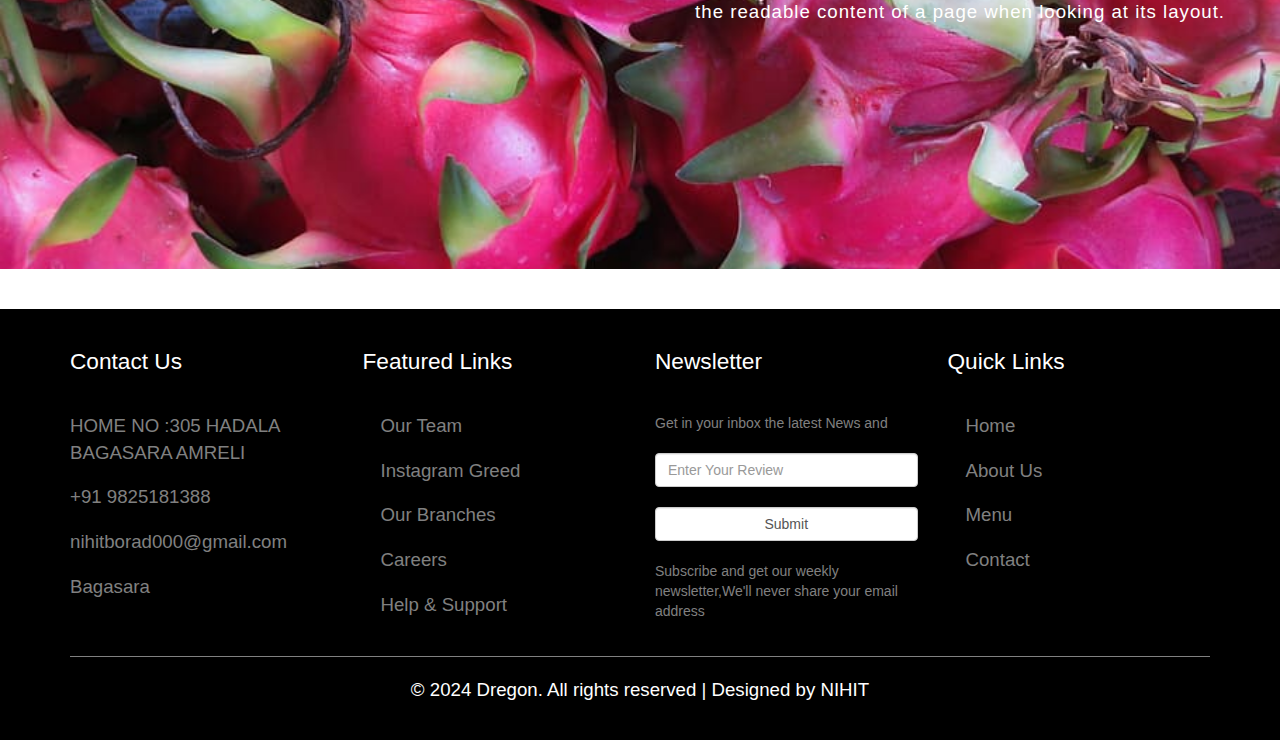
==== commit c8ddbd6e: "index.html" ====
--- a/index.html
+++ b/index.html
@@ -16,7 +16,7 @@
 
 </head>
 <body>
-   <script>
+ <script>
 window.embeddedChatbotConfig = {
 chatbotId: "KHoWxWak4g1ku_SMNcj6U",
 domain: "www.chatbase.co"
@@ -264,7 +264,7 @@
 
             <div class="row">
                 <div class="col-md-12">
-                    <div class="text-center" style="padding: 0 0 4vh 0; font-size: 14pt;">© 2023 Dregon. All rights reserved | Designed by NIHIT</div>
+                    <div class="text-center" style="padding: 0 0 4vh 0; font-size: 14pt;">© 2024 Dregon. All rights reserved | Designed by NIHIT</div>
                 </div>
             </div>
         </div>
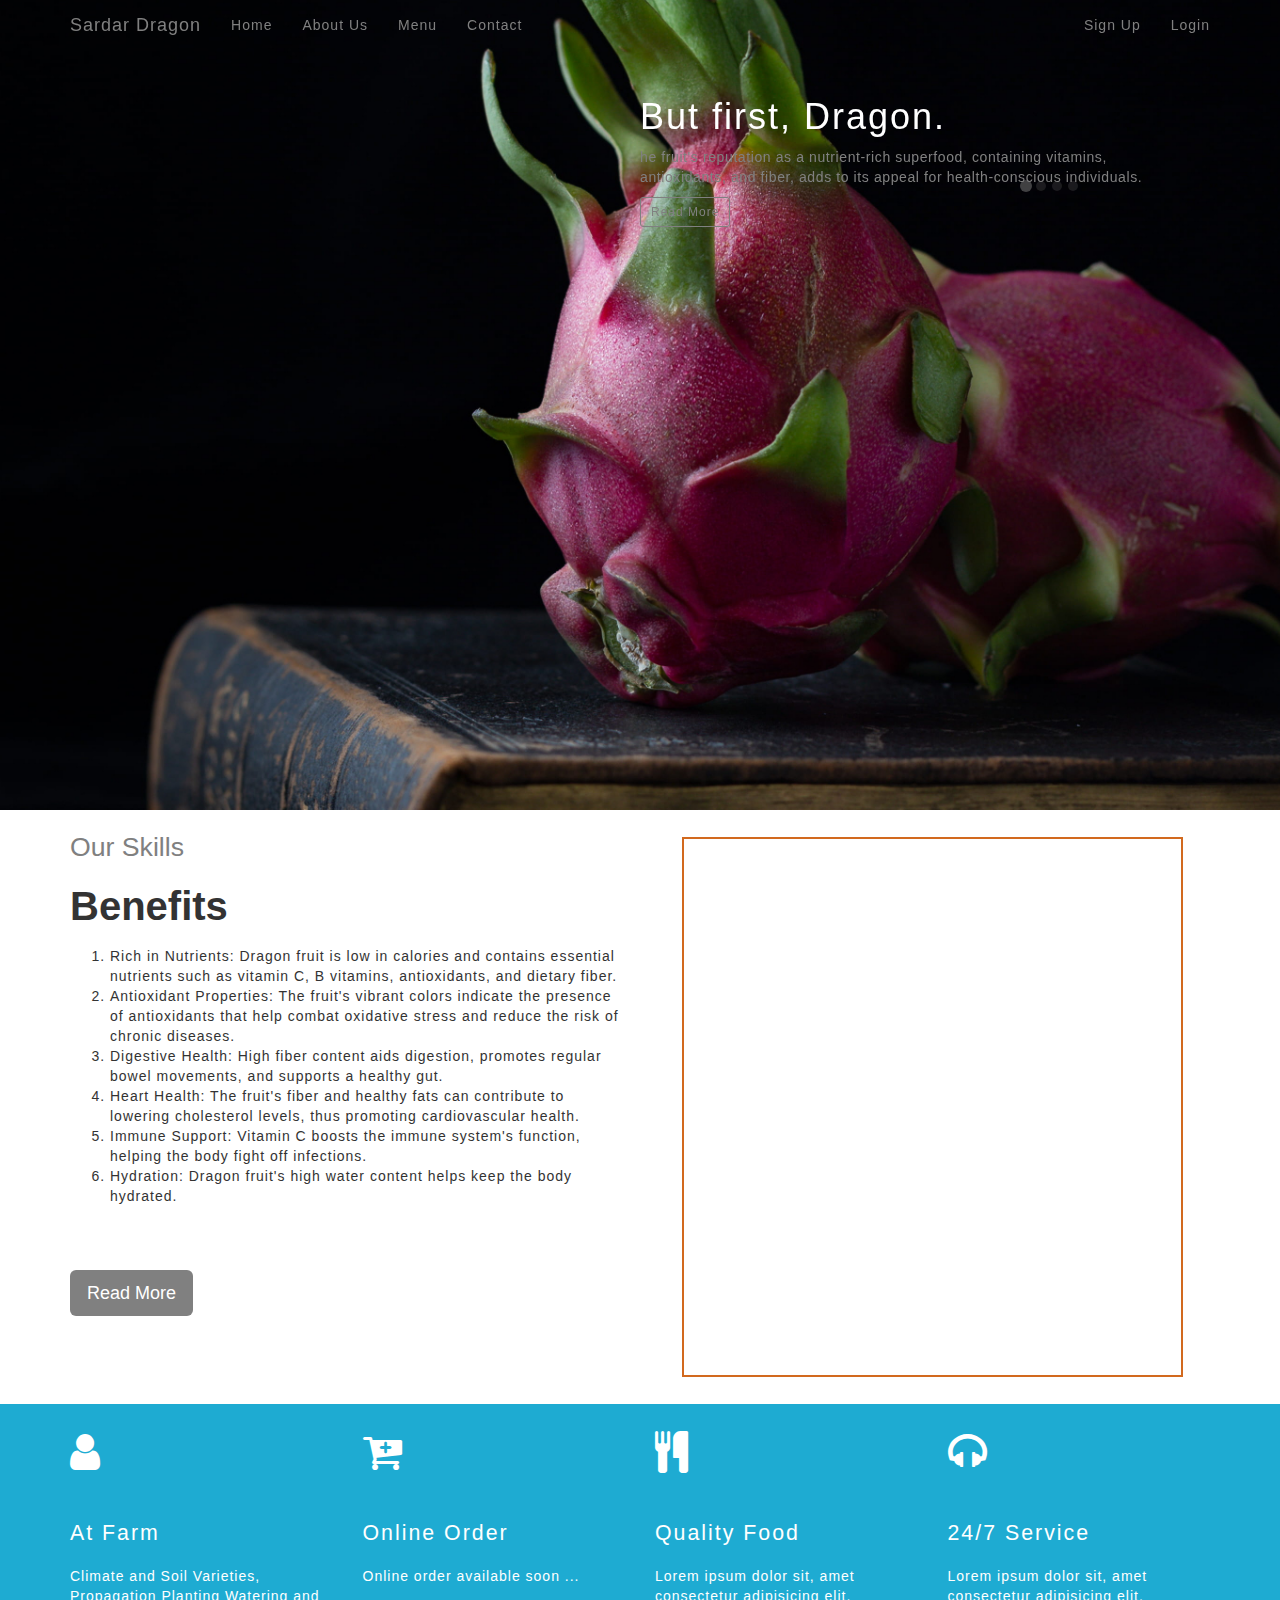
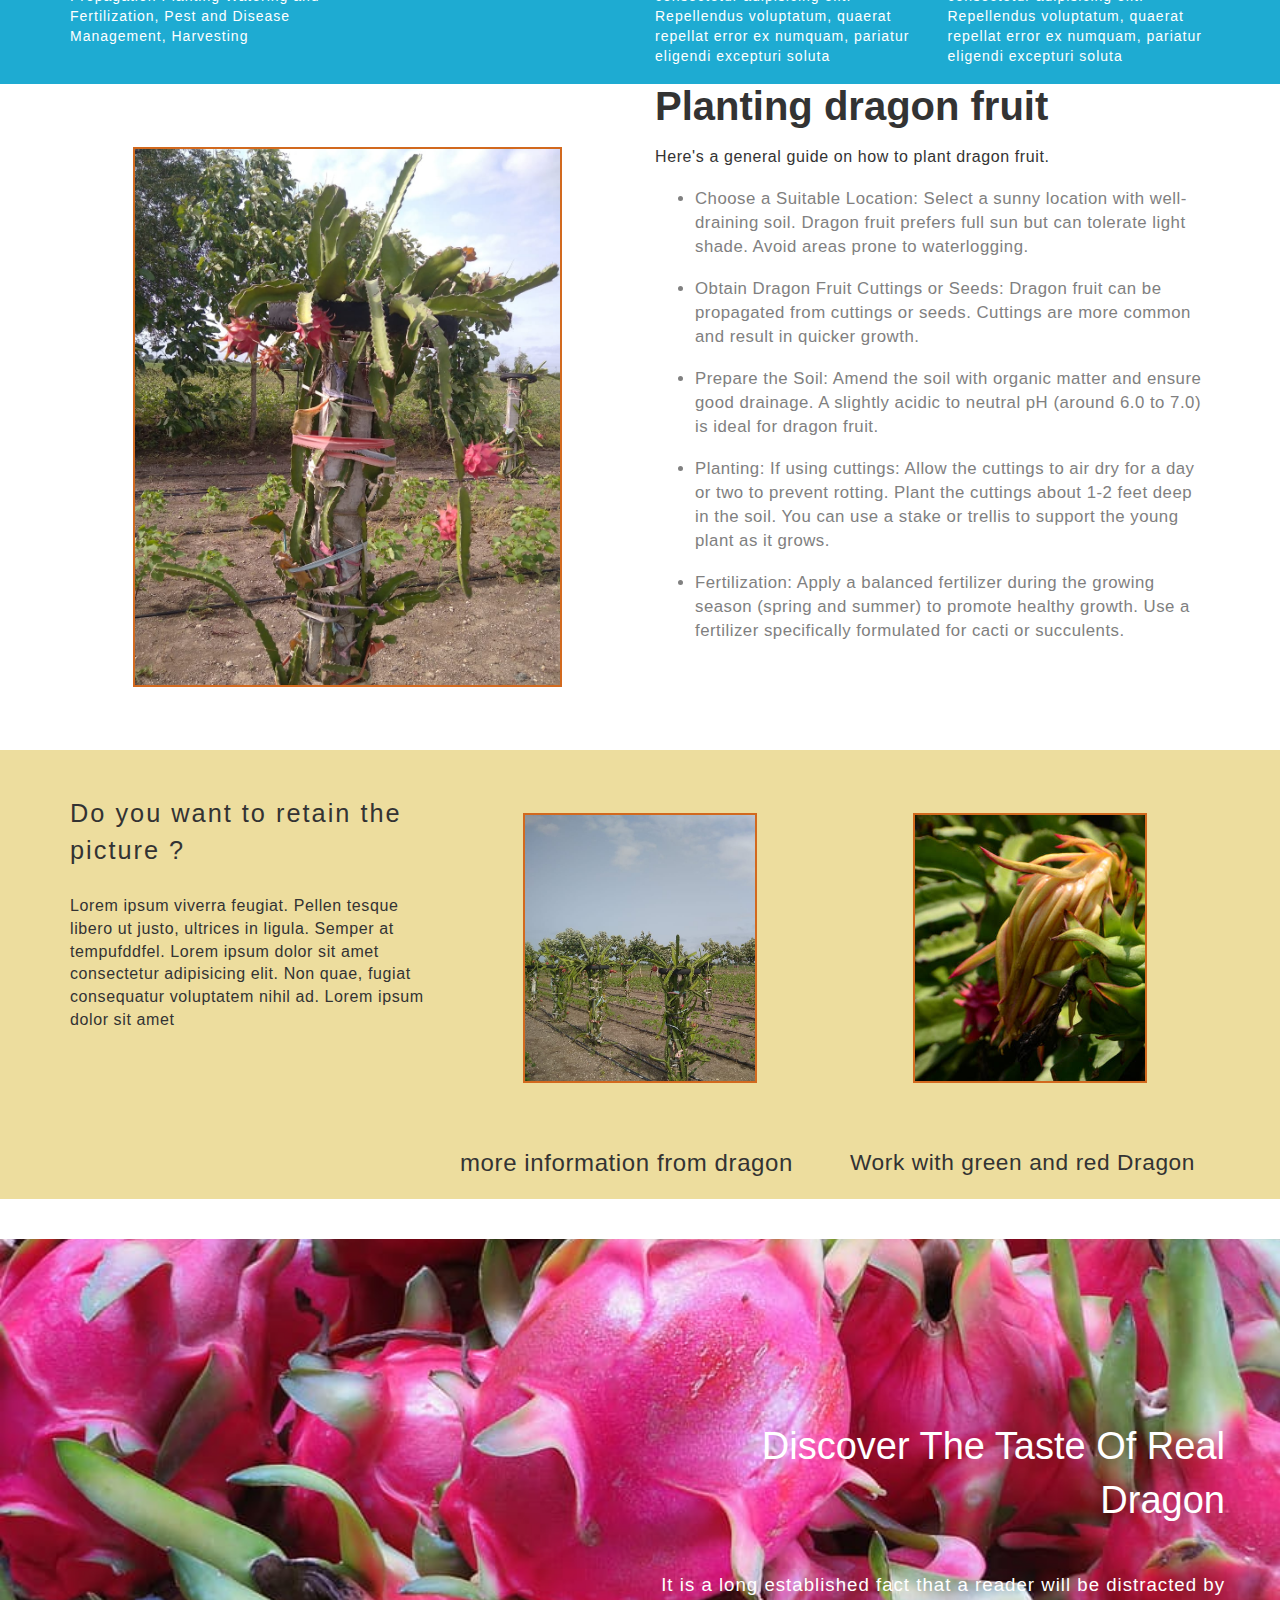
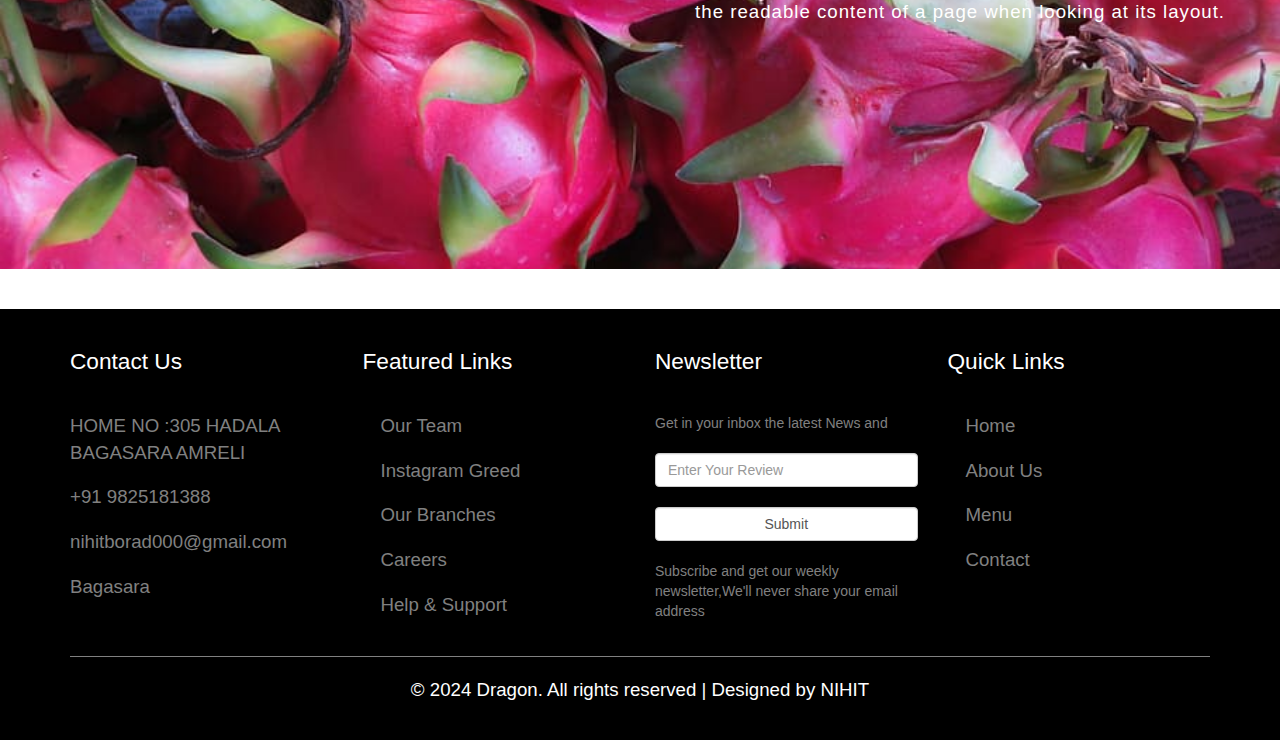
==== commit 3f377c0c: "index.html" ====
--- a/index.html
+++ b/index.html
@@ -13,18 +13,19 @@
     <script src="js/bootstrap.min.js"></script>
     <link rel="stylesheet" href="css/homepage.css">
     <link rel="stylesheet" href="https://cdnjs.cloudflare.com/ajax/libs/font-awesome/4.7.0/css/font-awesome.min.css">
+     <link rel="icon" type="image/X-icon" href="/love99.jpg">
 
 </head>
 <body>
- <script>
+<script>
 window.embeddedChatbotConfig = {
-chatbotId: "KHoWxWak4g1ku_SMNcj6U",
+chatbotId: "KAaRjU8lWAW7jr4UBDEsg",
 domain: "www.chatbase.co"
 }
 </script>
 <script
 src="https://www.chatbase.co/embed.min.js"
-chatbotId="KHoWxWak4g1ku_SMNcj6U"
+chatbotId="KAaRjU8lWAW7jr4UBDEsg"
 domain="www.chatbase.co"
 defer>
 </script>
@@ -264,7 +265,7 @@
 
             <div class="row">
                 <div class="col-md-12">
-                    <div class="text-center" style="padding: 0 0 4vh 0; font-size: 14pt;">© 2024 Dregon. All rights reserved | Designed by NIHIT</div>
+                    <div class="text-center" style="padding: 0 0 4vh 0; font-size: 14pt;">© 2024 Dragon. All rights reserved | Designed by NIHIT</div>
                 </div>
             </div>
         </div>
